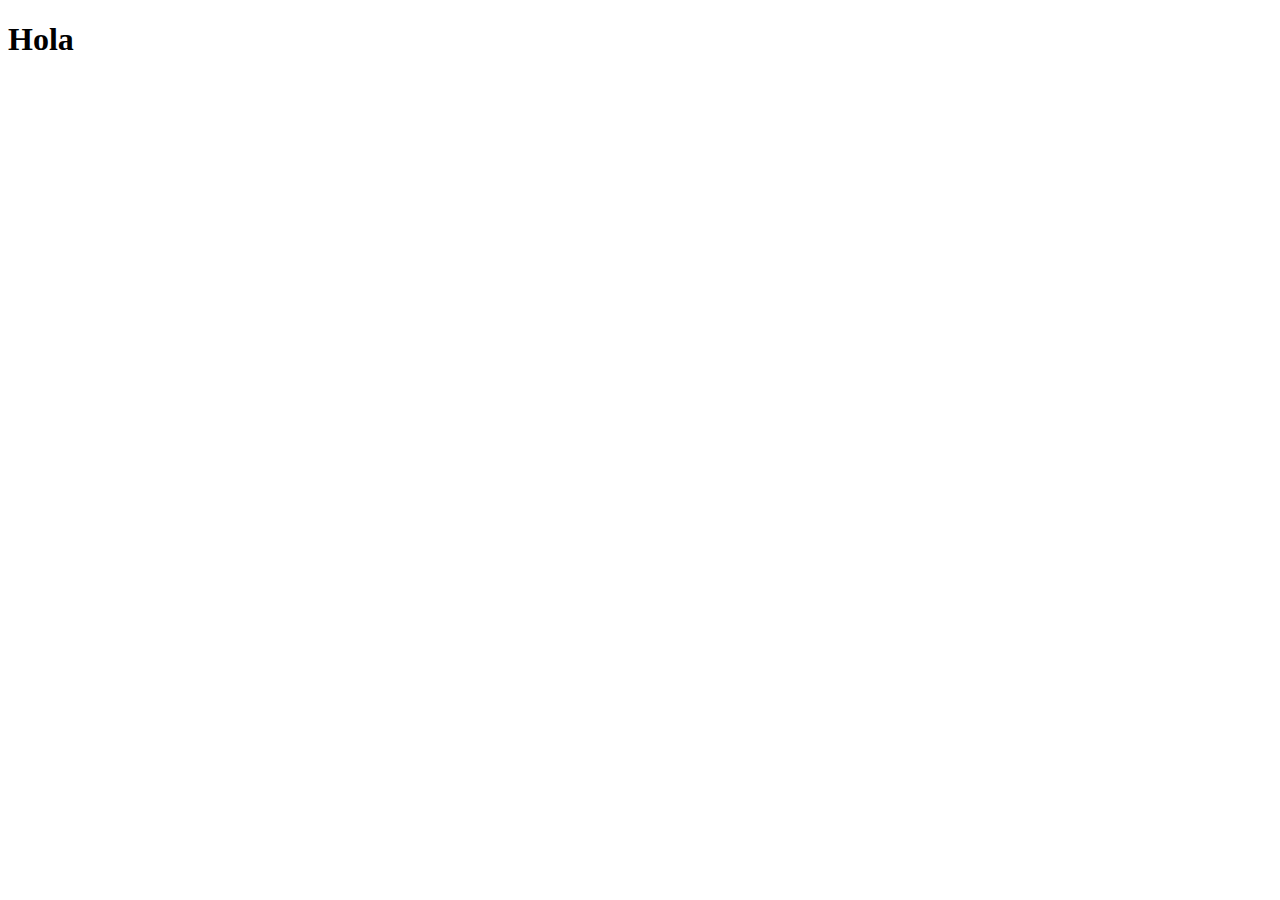
==== index.html @ 93cd81b7 "testing: :test_tube: deploying test" ====
<!DOCTYPE html>
<html lang="en">
<head>
    <meta charset="UTF-8">
    <meta name="viewport" content="width=device-width, initial-scale=1.0">
    <title>Ginbo</title>
    <link rel="stylesheet" href="./mobile.css">
</head>
<body>
   <header></header>
   <main><h1>Hola</h1></main>
   <footer></footer>
</body>
</html>
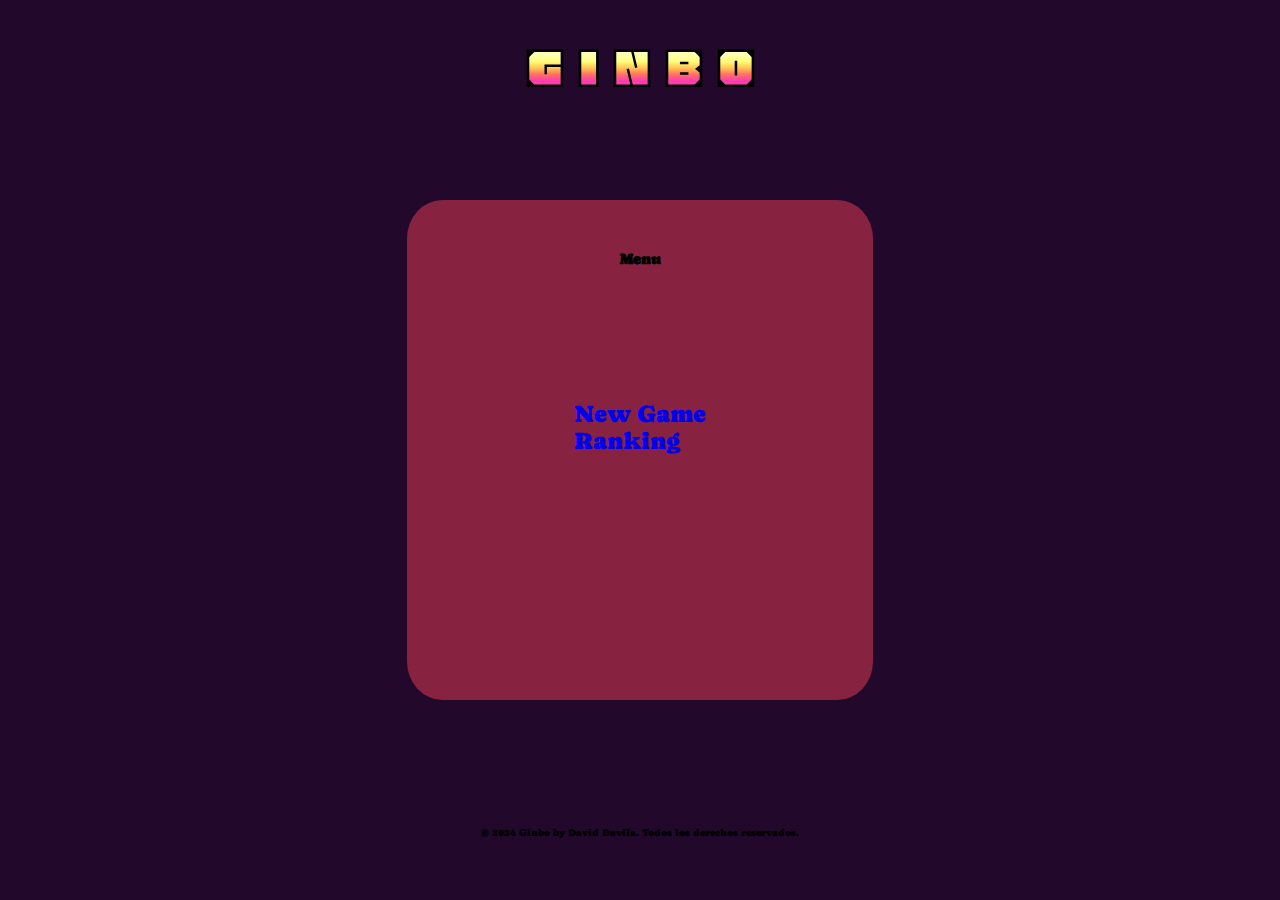
==== commit ea7d16ff: "feature: :sparkles: menu added" ====
--- a/index.html
+++ b/index.html
@@ -1,14 +1,41 @@
 <!DOCTYPE html>
 <html lang="en">
-<head>
-    <meta charset="UTF-8">
-    <meta name="viewport" content="width=device-width, initial-scale=1.0">
+  <head>
+    <meta charset="UTF-8" />
+    <meta name="viewport" content="width=device-width, initial-scale=1.0" />
     <title>Ginbo</title>
-    <link rel="stylesheet" href="./mobile.css">
-</head>
-<body>
-   <header></header>
-   <main><h1>Hola</h1></main>
-   <footer></footer>
-</body>
-</html>+    <link rel="stylesheet" href="./src/mobile.css" />
+    <link rel="preconnect" href="https://fonts.googleapis.com" />
+    <link rel="preconnect" href="https://fonts.gstatic.com" crossorigin />
+    <link
+      href="https://fonts.googleapis.com/css2?family=Caprasimo&family=Honk&display=swap"
+      rel="stylesheet"
+    />
+  </head>
+  <body>
+    <header class="header">
+      <h1 class="header__title">G I N B O</h1>
+    </header>
+
+    <main>
+      <section class="menu">
+        <h2 class="menu__heading">Menu</h2>
+        <nav class="menu__nav">
+          <ul class="menu__ul">
+            <li class="menu__item"><a href="#">New Game</a></li>
+            <li class="menu__item"><a href="#">Ranking</a></li>
+          </ul>
+        </nav>
+      </section>
+      <section class="new-game-form"></section>
+      <section class="ranking"></section>
+      <section class="game"></section>
+
+
+    </main>
+
+    <footer>
+      <p>&copy; 2024 Ginbo by David Davila. Todos los derechos reservados.</p>
+    </footer>
+  </body>
+</html>
--- a/src/mobile.css
+++ b/src/mobile.css
@@ -0,0 +1,133 @@
+:root {
+
+  /*  Fonts   */
+  --title-font: "Honk", system-ui;
+  --primary-font: 'Caprasimo', serif;
+
+  --xs-font-size:0.8rem;
+  --s-font-size:1.2rem;
+  --m-font-size:1.6rem;
+  --l-font-size:2.4rem;
+  --xl-font-size:3.4rem;
+  --xxl-font-size:6.4rem;
+
+
+  /*  Colors  */
+  --color--primary: rgb(34, 9, 44);
+  --color--secondary: rgb(135, 35, 65);
+  --color--terciary: rgb(190, 49, 68);
+  --color--quaternary: rgb(240, 89, 65);
+}
+
+* {
+  box-sizing: border-box;
+  padding: 0;
+  margin: 0;
+}
+
+html {
+  font-size: 62.5%;
+  font-family: var(--primary-font);
+}
+
+.header__title {
+  font-family: var(--title-font);
+  font-size: var(--xxl-font-size);
+  color: var(--color--secondary);
+}
+
+
+
+body {
+  background-color: var(--color--primary);
+  
+}
+
+header {
+  display: flex;
+  flex-flow: row nowrap;
+  justify-content: center;
+  align-items: center;
+  width: 100vw;
+  height: 15vh;
+}
+
+main {
+  display: flex;
+  flex-flow: column nowrap;
+  width: 100vw;
+  height: 70vh;
+  justify-content: center;
+  align-items: center;
+}
+
+footer {
+  display: flex;
+  flex-flow: row nowrap;
+  justify-content: center;
+  align-items: center;
+  width: 100vw;
+  height: 15vh;
+}
+
+ul {
+  list-style: none;
+}
+
+a {
+  text-decoration: none;
+}
+
+
+.hidden{
+  display:  none !important;
+}
+
+.menu {
+  display: flex;
+  flex-flow: column nowrap;
+  justify-content: space-evenly;
+  align-items: center;
+
+  width: 80%;
+  min-width: 30rem;
+  max-width: 470px;
+  height: 80%;
+  border: 2px solid var(--color--primary);
+  border-radius: 8%;
+
+  background-color: var(--color--secondary);
+
+
+}
+
+
+.menu__heading{
+  height: 20%;
+  text-justify: auto;
+}
+
+.menu__nav{
+  height: 50%;
+}
+
+.menu__ul {
+  display: flex;
+  flex-flow: column nowrap;
+  width: 100%;
+  height: 50%;
+}
+
+.menu__item {
+  
+
+  width: 100%;
+
+
+  
+
+  font-size: var(--l-font-size);
+
+  text-decoration: none;
+
+}
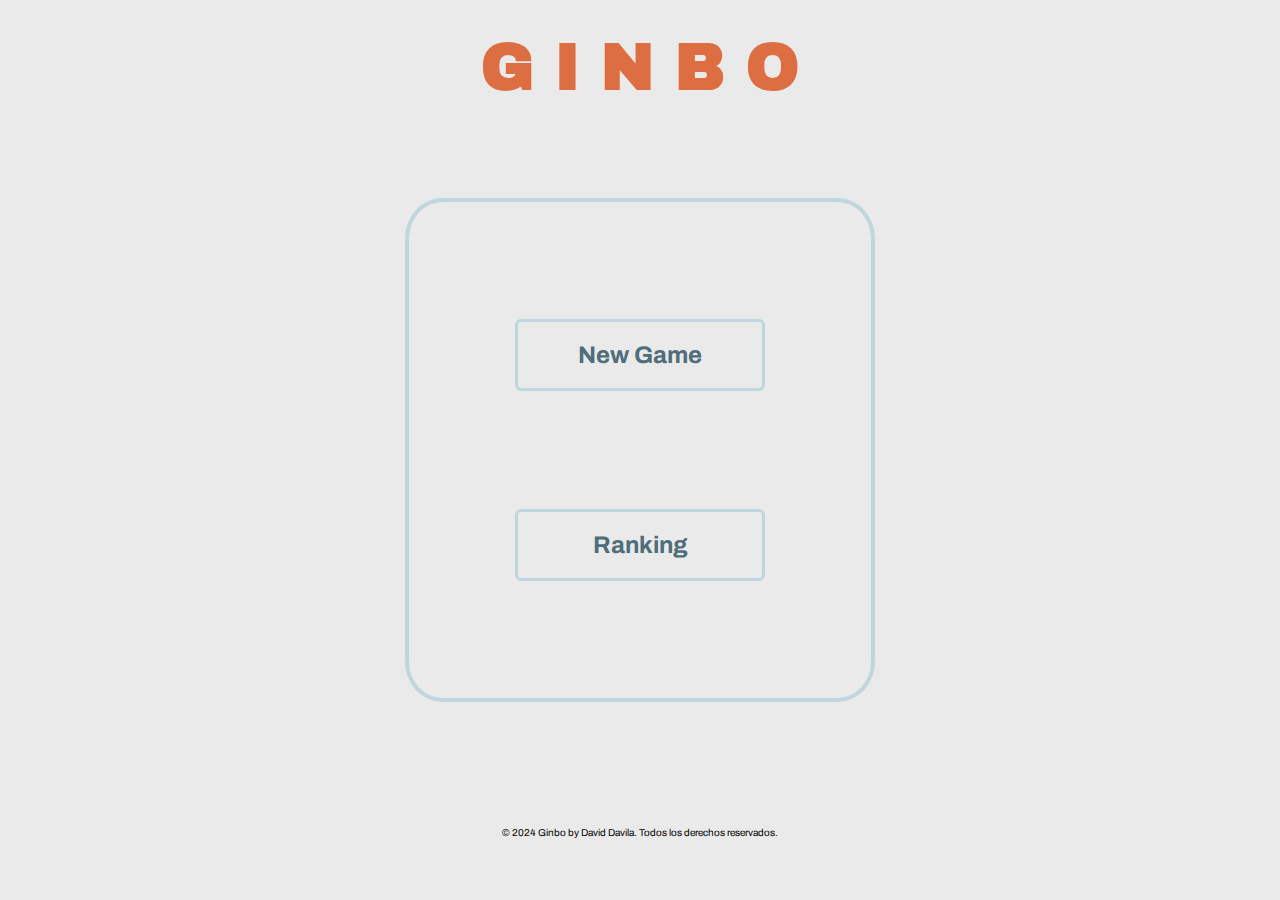
==== commit d82f7cbc: "feature: :lipstick: home and buttons" ====
--- a/index.html
+++ b/index.html
@@ -8,7 +8,7 @@
     <link rel="preconnect" href="https://fonts.googleapis.com" />
     <link rel="preconnect" href="https://fonts.gstatic.com" crossorigin />
     <link
-      href="https://fonts.googleapis.com/css2?family=Caprasimo&family=Honk&display=swap"
+      href="https://fonts.googleapis.com/css2?family=Archivo+Black&family=Archivo:wght@100;200;300;400;500;600;700;800;900&display=swap"
       rel="stylesheet"
     />
   </head>
@@ -19,19 +19,12 @@
 
     <main>
       <section class="menu">
-        <h2 class="menu__heading">Menu</h2>
-        <nav class="menu__nav">
-          <ul class="menu__ul">
-            <li class="menu__item"><a href="#">New Game</a></li>
-            <li class="menu__item"><a href="#">Ranking</a></li>
-          </ul>
-        </nav>
+        <a href="#" class="button menu__button">New Game</a>
+        <a href="#" class="button menu__button">Ranking</a>
       </section>
       <section class="new-game-form"></section>
       <section class="ranking"></section>
       <section class="game"></section>
-
-
     </main>
 
     <footer>
--- a/src/mobile.css
+++ b/src/mobile.css
@@ -1,8 +1,8 @@
 :root {
 
   /*  Fonts   */
-  --title-font: "Honk", system-ui;
-  --primary-font: 'Caprasimo', serif;
+  --primary-font: 'Archivo', sans-serif;
+  --secondary-font: 'Archivo Black', sans-serif;
 
   --xs-font-size:0.8rem;
   --s-font-size:1.2rem;
@@ -10,13 +10,25 @@
   --l-font-size:2.4rem;
   --xl-font-size:3.4rem;
   --xxl-font-size:6.4rem;
+  
+  --primary-font-weight-100:100;
+  --primary-font-weight-200:200;
+  --primary-font-weight-300:300;
+  --primary-font-weight-400:400;
+  --primary-font-weight-500:500;
+  --primary-font-weight-600:600;
+  --primary-font-weight-700:700;
+  --primary-font-weight-800:800;
+  --primary-font-weight-900:900;
+  
 
 
   /*  Colors  */
-  --color--primary: rgb(34, 9, 44);
-  --color--secondary: rgb(135, 35, 65);
-  --color--terciary: rgb(190, 49, 68);
-  --color--quaternary: rgb(240, 89, 65);
+  --color--primary: rgb(234 234 234);
+  --color--secondary: rgb(192 214 223);
+  --color--tertiary: rgb(79 109 122);
+  --color--quaternary: rgb(232 218  178);
+  --color--quinary: rgb(221 110 66);
 }
 
 * {
@@ -30,17 +42,8 @@
   font-family: var(--primary-font);
 }
 
-.header__title {
-  font-family: var(--title-font);
-  font-size: var(--xxl-font-size);
-  color: var(--color--secondary);
-}
-
-
-
 body {
   background-color: var(--color--primary);
-  
 }
 
 header {
@@ -70,6 +73,13 @@
   height: 15vh;
 }
 
+
+.header__title {
+  font-family: var(--secondary-font);
+  font-size: var(--xxl-font-size);
+  color: var(--color--quinary);
+}
+
 ul {
   list-style: none;
 }
@@ -93,41 +103,45 @@
   min-width: 30rem;
   max-width: 470px;
   height: 80%;
-  border: 2px solid var(--color--primary);
+  border: 4px solid var(--color--secondary);
   border-radius: 8%;
+}
+
+.button {
+  position: relative;
+  padding: 20px 50px;
+  text-decoration: none;
+  color: var(--color--tertiary);
+  font-weight: 400;
+}
+
+.menu__button{
+  border: 3px solid var(--color--secondary);
+  z-index: 1;
+  overflow: hidden;
+  border-radius: 6px;
+  width: 250px;
+  text-align: center;
+  font-size: var(--l-font-size);
+  font-weight:var(--primary-font-weight-700);
+}
+
+.menu__button::before{
+  content: "";
+  position: absolute;
+  left: 0;
+  top: -200%;
+
+  width: 100%;
+  height: 200%;
 
   background-color: var(--color--secondary);
-
-
+  border-radius: 50%;
+  transition: all 0.6s ease;
+  z-index: -1;
 }
 
-
-.menu__heading{
-  height: 20%;
-  text-justify: auto;
+.menu__button:hover::before{
+  top: 0;
+  border-radius: 0%;
 }
-
-.menu__nav{
-  height: 50%;
-}
-
-.menu__ul {
-  display: flex;
-  flex-flow: column nowrap;
-  width: 100%;
-  height: 50%;
-}
-
-.menu__item {
-  
-
-  width: 100%;
-
-
-  
-
-  font-size: var(--l-font-size);
-
-  text-decoration: none;
-
-}
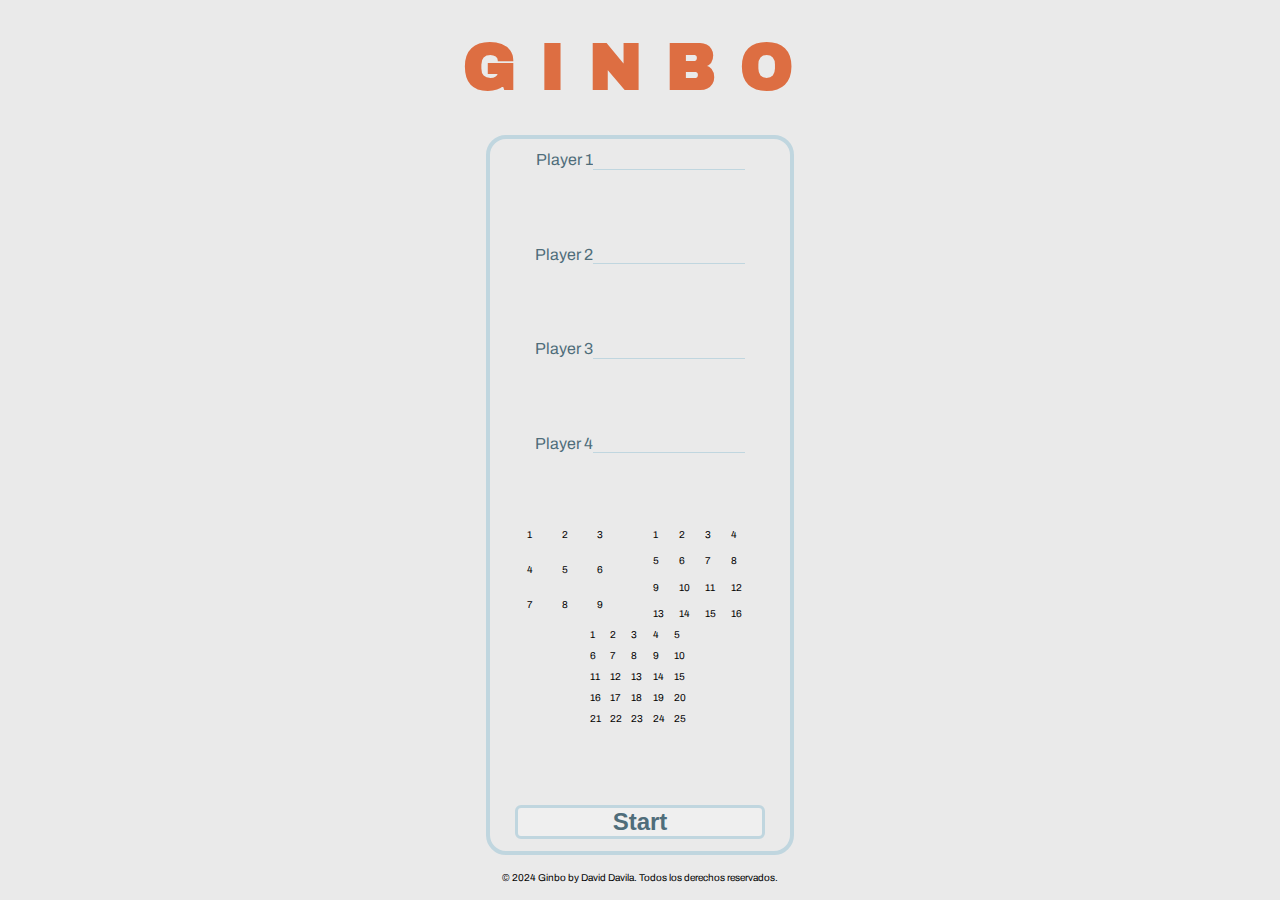
==== commit 98748ea7: "fix: :bug: section, form and ul flex property" ====
--- a/index.html
+++ b/index.html
@@ -4,7 +4,7 @@
     <meta charset="UTF-8" />
     <meta name="viewport" content="width=device-width, initial-scale=1.0" />
     <title>Ginbo</title>
-    <link rel="stylesheet" href="./src/mobile.css" />
+    <link rel="stylesheet" href="./src/styles/mobile.css" />
     <link rel="preconnect" href="https://fonts.googleapis.com" />
     <link rel="preconnect" href="https://fonts.gstatic.com" crossorigin />
     <link
@@ -14,21 +14,111 @@
   </head>
   <body>
     <header class="header">
-      <h1 class="header__title">G I N B O</h1>
+      <h1 class="header__title">GINBO</h1>
     </header>
 
     <main>
-      <section class="menu">
-        <a href="#" class="button menu__button">New Game</a>
-        <a href="#" class="button menu__button">Ranking</a>
+      <section id="menu-section" class="menu-section hidden">
+        <div class="menu">
+          <a href="#" id="menu__new-game-button" class="button menu__button"
+            >New Game</a
+          >
+          <a href="#" class="button menu__button">Ranking</a>
+        </div>
       </section>
-      <section class="new-game-form"></section>
-      <section class="ranking"></section>
+
+      <section id="new-game-form-section"class="new-game-form-section ">
+        <form action="#" id="new-game-form" class="form">
+          <ul class="form__list">
+            <li class="form__item">
+              <label for="input_player1" class="form__label"><span>Player 1</span></label>
+              <input type="text" id="input_player1" class="form__input" required />
+            </li>
+            <li class="form__item">
+              <label for="input_player2" class="form__label"><span>Player 2</span></label>
+              <input type="text" id="input_player2" class="form__input" required />
+            </li>
+            <li class="form__item">
+              <label for="input_player3" class="form__label"><span>Player 3</span></label>
+              <input type="text" id="input_player3" class="form__input" required />
+            </li>
+            <li class="form__item">
+              <label for="input_player4" class="form__label"><span>Player 4</span></label>
+              <input type="text" id="input_player4" class="form__input" required />
+            </li>
+            <li class="form__item boards-container">
+              <div class="board three-board">
+                <div class="three-board__box">1</div>
+                <div class="three-board__box">2</div>
+                <div class="three-board__box">3</div>
+                <div class="three-board__box">4</div>
+                <div class="three-board__box">5</div>
+                <div class="three-board__box">6</div>
+                <div class="three-board__box">7</div>
+                <div class="three-board__box">8</div>
+                <div class="three-board__box">9</div>
+              </div>
+              <div class="board four-board">
+                <div class="four-board__box">1</div>
+                <div class="four-board__box">2</div>
+                <div class="four-board__box">3</div>
+                <div class="four-board__box">4</div>
+                <div class="four-board__box">5</div>
+                <div class="four-board__box">6</div>
+                <div class="four-board__box">7</div>
+                <div class="four-board__box">8</div>
+                <div class="four-board__box">9</div>
+                <div class="four-board__box">10</div>
+                <div class="four-board__box">11</div>
+                <div class="four-board__box">12</div>
+                <div class="four-board__box">13</div>
+                <div class="four-board__box">14</div>
+                <div class="four-board__box">15</div>
+                <div class="four-board__box">16</div>
+              </div>
+              <div class="board five-board">
+                <div class="five-board__box">1</div>
+                <div class="five-board__box">2</div>
+                <div class="five-board__box">3</div>
+                <div class="five-board__box">4</div>
+                <div class="five-board__box">5</div>
+                <div class="five-board__box">6</div>
+                <div class="five-board__box">7</div>
+                <div class="five-board__box">8</div>
+                <div class="five-board__box">9</div>
+                <div class="five-board__box">10</div>
+                <div class="five-board__box">11</div>
+                <div class="five-board__box">12</div>
+                <div class="five-board__box">13</div>
+                <div class="five-board__box">14</div>
+                <div class="five-board__box">15</div>
+                <div class="five-board__box">16</div>
+                <div class="five-board__box">17</div>
+                <div class="five-board__box">18</div>
+                <div class="five-board__box">19</div>
+                <div class="five-board__box">20</div>
+                <div class="five-board__box">21</div>
+                <div class="five-board__box">22</div>
+                <div class="five-board__box">23</div>
+                <div class="five-board__box">24</div>
+                <div class="five-board__box">25</div>
+              </div>
+            </li>
+            <li>
+              <button class="button form__button">Start</button>
+            </li>
+          </ul>
+         
+        </form>
+      </section>
+
+      <section class="ranking hidden"></section>
       <section class="game"></section>
     </main>
 
     <footer>
       <p>&copy; 2024 Ginbo by David Davila. Todos los derechos reservados.</p>
     </footer>
+    <script src="./src/script.js" type="module"></script>
   </body>
 </html>
--- a/src/styles/mobile.css
+++ b/src/styles/mobile.css
@@ -0,0 +1,279 @@
+:root {
+  /*  Fonts   */
+  --primary-font: "Archivo", sans-serif;
+  --secondary-font: "Archivo Black", sans-serif;
+
+  --xs-font-size: 0.8rem;
+  --s-font-size: 1.2rem;
+  --m-font-size: 1.6rem;
+  --l-font-size: 2.4rem;
+  --xl-font-size: 3.4rem;
+  --xxl-font-size: 6.4rem;
+
+  --primary-font-weight-100: 100;
+  --primary-font-weight-200: 200;
+  --primary-font-weight-300: 300;
+  --primary-font-weight-400: 400;
+  --primary-font-weight-500: 500;
+  --primary-font-weight-600: 600;
+  --primary-font-weight-700: 700;
+  --primary-font-weight-800: 800;
+  --primary-font-weight-900: 900;
+
+  /*  Colors  */
+  --color--primary: rgb(234 234 234);
+  --color--secondary: rgb(192 214 223);
+  --color--tertiary: rgb(79 109 122);
+  --color--quaternary: rgb(232 218 178);
+  --color--quinary: rgb(221 110 66);
+}
+
+* {
+  box-sizing: border-box;
+  padding: 0;
+  margin: 0;
+}
+
+html {
+  font-size: 62.5%;
+  font-family: var(--primary-font);
+}
+
+body {
+  background-color: var(--color--primary);
+  display: flex;
+  flex-direction: column;
+  min-height: 100vh;
+}
+
+.hidden {
+  display: none !important;
+}
+
+header {
+  display: flex;
+  justify-content: center;
+  align-items: center;
+  width: 100vw;
+  min-height: 15vh;
+}
+
+main {
+  display: flex;
+  flex-flow: column nowrap;
+  flex: 1;
+  min-height: 80vh;
+  justify-content: center;
+  align-items: center;
+}
+
+footer {
+  display: flex;
+  flex-flow: row nowrap;
+  justify-content: center;
+  align-items: center;
+  width: 100vw;
+  height: 5vh;
+}
+
+/*       header         */
+.header__title {
+  font-family: var(--secondary-font);
+  font-size: var(--xxl-font-size);
+  color: var(--color--quinary);
+  letter-spacing: 24px;
+}
+
+/*       menu section      */
+
+.menu-section {
+  width: 80%;
+  min-width: 300px;
+  max-width: 470px;
+  height: 350px;
+}
+.menu {
+  display: flex;
+  flex-flow: column nowrap;
+  justify-content: space-evenly;
+  align-items: center;
+
+  width: 80%;
+  min-width: 30rem;
+  max-width: 470px;
+  height: 350px;
+  border: 4px solid var(--color--secondary);
+  border-radius: 8%;
+  margin: 0 auto;
+}
+
+.button {
+  position: relative;
+  padding: 20px 50px;
+  text-decoration: none;
+  color: var(--color--tertiary);
+  font-weight: 400;
+}
+
+.menu__button {
+  border: 3px solid var(--color--secondary);
+  z-index: 1;
+  overflow: hidden;
+  border-radius: 6px;
+  width: 250px;
+  text-align: center;
+  font-size: var(--l-font-size);
+  font-weight: var(--primary-font-weight-700);
+}
+
+.menu__button::before {
+  content: "";
+  position: absolute;
+  left: 0;
+  top: -200%;
+
+  width: 100%;
+  height: 200%;
+
+  background-color: var(--color--secondary);
+  border-radius: 50%;
+  transition: all 0.6s ease;
+  z-index: -1;
+}
+
+.menu__button:hover::before {
+  top: 0;
+  border-radius: 0%;
+}
+
+/*   new game form section */
+
+.new-game-form-section {
+  flex: 1;
+  display: flex;  
+  flex-flow: column nowrap;
+  justify-content: center;
+  align-items: center;
+
+  
+  min-width: 300px;
+  max-width: 560px;
+}
+
+.form {
+  flex: 1;
+  display: flex;
+  flex-flow: column nowrap;
+
+  justify-content: center;
+  align-items: center;
+
+  width: 100%;
+  min-height: 100%;
+
+  border: 4px solid var(--color--secondary);
+  border-radius: 20px;
+}
+
+.form__list {
+  flex: 1;
+  display: flex;
+  flex-flow: column nowrap;
+  justify-content: space-between;
+  align-items: center;
+
+  padding: 4%;
+
+  list-style: none;
+}
+
+.form__item {
+  display: flex;
+  justify-content: space-evenly;
+  align-items: baseline;
+  
+}
+
+.form__label {
+  font-size: var(--m-font-size);
+  font-weight: var(--primary-font-weight-400);
+  color: var(--color--tertiary);
+}
+
+.form__input {
+  border: none;
+  border-bottom: 1px solid var(--color--secondary);
+
+  background-color: var(--color--primary);
+  height: 1.6rem;
+  font: var(--s-font-size) var(--primary-font);
+  font-weight: var(--primary-font-weight-200);
+  color: var(--color--tertiary);
+}
+
+.form__input:focus {
+  border: none;
+  border-bottom: 1.5px solid var(--color--secondary);
+}
+
+.form__input:valid {
+  color: var(--color--tertiary);
+  border-color: var(--color--tertiary);
+}
+
+.form__button {
+  border: 3px solid var(--color--secondary);
+  z-index: 1;
+  overflow: hidden;
+  border-radius: 6px;
+  width: 250px;
+  text-align: center;
+  font-size: var(--l-font-size);
+  font-weight: var(--primary-font-weight-700);
+  padding: 0;
+}
+
+.form__button::before {
+  content: "";
+  position: absolute;
+  left: 0;
+  top: -200%;
+
+  width: 100%;
+  height: 200%;
+
+  background-color: var(--color--secondary);
+  border-radius: 50%;
+  transition: all 0.6s ease;
+  z-index: -1;
+}
+
+.form__button:hover::before {
+  top: 0;
+  border-radius: 0%;
+}
+
+/*   new game form section:    Boards    */
+
+.boards-container{
+  display: flex;
+  flex-flow: row wrap;
+
+}
+
+.board{
+  display: grid;
+  gap: 5%;
+  width: 100px;
+  height: 100px;
+}
+
+.three-board{
+  grid-template-columns: repeat(3, auto);
+}
+.four-board{
+  grid-template-columns: repeat(4, auto);
+}
+.five-board{
+  grid-template-columns: repeat(5, auto);
+}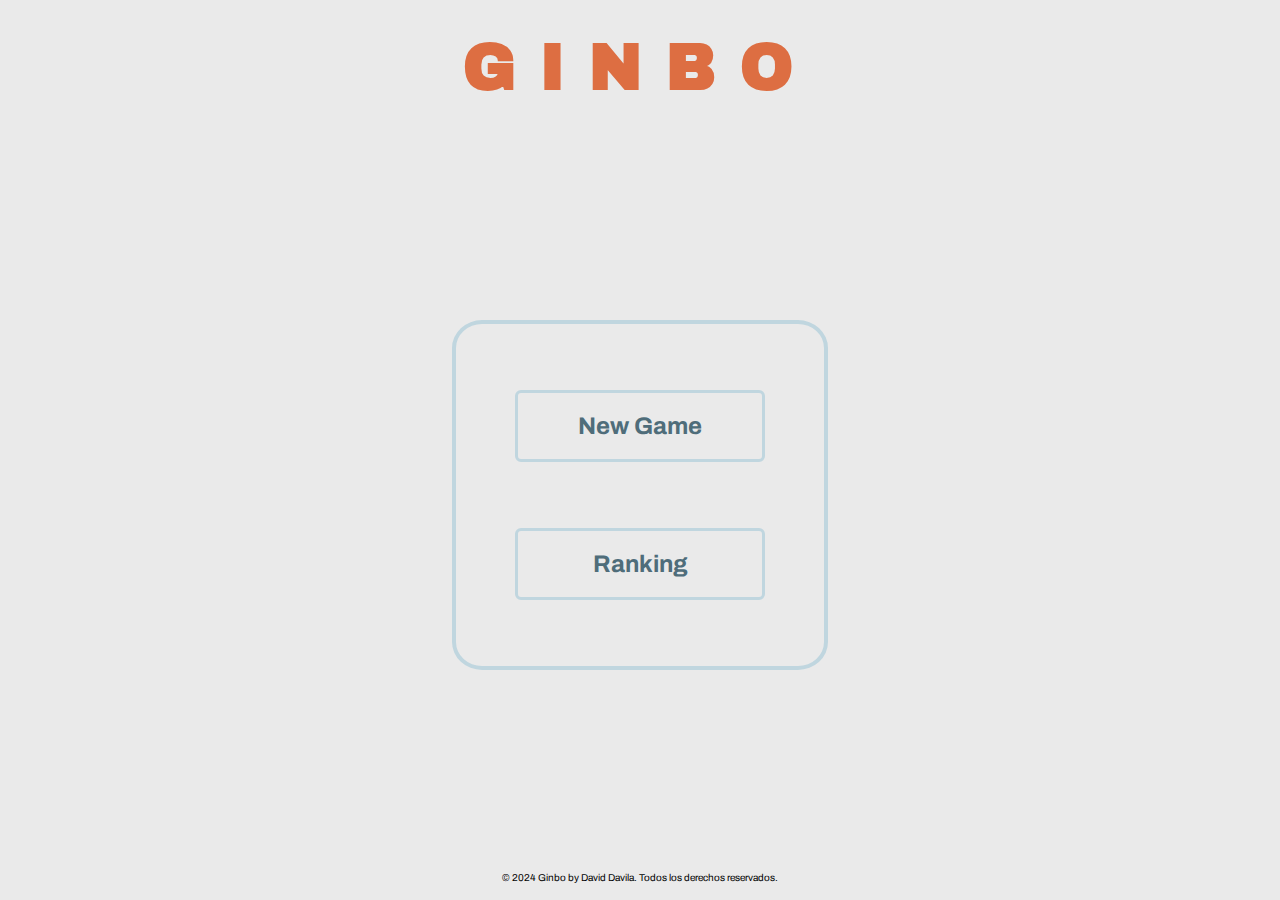
==== commit 36a396e2: "fuature: :lipstick: newGameForm ready" ====
--- a/index.html
+++ b/index.html
@@ -18,7 +18,7 @@
     </header>
 
     <main>
-      <section id="menu-section" class="menu-section hidden">
+      <section id="menu-section" class="menu-section ">
         <div class="menu">
           <a href="#" id="menu__new-game-button" class="button menu__button"
             >New Game</a
@@ -27,88 +27,74 @@
         </div>
       </section>
 
-      <section id="new-game-form-section"class="new-game-form-section ">
+      <section id="new-game-form-section" class="new-game-form-section hidden">
         <form action="#" id="new-game-form" class="form">
           <ul class="form__list">
             <li class="form__item">
-              <label for="input_player1" class="form__label"><span>Player 1</span></label>
-              <input type="text" id="input_player1" class="form__input" required />
+              <label for="input_player1" class="form__label"
+                ><span>Player 1</span></label
+              >
+              <input
+                type="text"
+                id="input_player1"
+                class="form__input"
+                required
+              />
             </li>
             <li class="form__item">
-              <label for="input_player2" class="form__label"><span>Player 2</span></label>
-              <input type="text" id="input_player2" class="form__input" required />
+              <label for="input_player2" class="form__label"
+                ><span>Player 2</span></label
+              >
+              <input
+                type="text"
+                id="input_player2"
+                class="form__input"
+                required
+              />
             </li>
             <li class="form__item">
-              <label for="input_player3" class="form__label"><span>Player 3</span></label>
-              <input type="text" id="input_player3" class="form__input" required />
+              <label for="input_player3" class="form__label"
+                ><span>Player 3</span></label
+              >
+              <input
+                type="text"
+                id="input_player3"
+                class="form__input"
+                required
+              />
             </li>
             <li class="form__item">
-              <label for="input_player4" class="form__label"><span>Player 4</span></label>
-              <input type="text" id="input_player4" class="form__input" required />
+              <label for="input_player4" class="form__label"
+                ><span>Player 4</span></label
+              >
+              <input
+                type="text"
+                id="input_player4"
+                class="form__input"
+                required
+              />
             </li>
-            <li class="form__item boards-container">
-              <div class="board three-board">
-                <div class="three-board__box">1</div>
-                <div class="three-board__box">2</div>
-                <div class="three-board__box">3</div>
-                <div class="three-board__box">4</div>
-                <div class="three-board__box">5</div>
-                <div class="three-board__box">6</div>
-                <div class="three-board__box">7</div>
-                <div class="three-board__box">8</div>
-                <div class="three-board__box">9</div>
-              </div>
-              <div class="board four-board">
-                <div class="four-board__box">1</div>
-                <div class="four-board__box">2</div>
-                <div class="four-board__box">3</div>
-                <div class="four-board__box">4</div>
-                <div class="four-board__box">5</div>
-                <div class="four-board__box">6</div>
-                <div class="four-board__box">7</div>
-                <div class="four-board__box">8</div>
-                <div class="four-board__box">9</div>
-                <div class="four-board__box">10</div>
-                <div class="four-board__box">11</div>
-                <div class="four-board__box">12</div>
-                <div class="four-board__box">13</div>
-                <div class="four-board__box">14</div>
-                <div class="four-board__box">15</div>
-                <div class="four-board__box">16</div>
-              </div>
-              <div class="board five-board">
-                <div class="five-board__box">1</div>
-                <div class="five-board__box">2</div>
-                <div class="five-board__box">3</div>
-                <div class="five-board__box">4</div>
-                <div class="five-board__box">5</div>
-                <div class="five-board__box">6</div>
-                <div class="five-board__box">7</div>
-                <div class="five-board__box">8</div>
-                <div class="five-board__box">9</div>
-                <div class="five-board__box">10</div>
-                <div class="five-board__box">11</div>
-                <div class="five-board__box">12</div>
-                <div class="five-board__box">13</div>
-                <div class="five-board__box">14</div>
-                <div class="five-board__box">15</div>
-                <div class="five-board__box">16</div>
-                <div class="five-board__box">17</div>
-                <div class="five-board__box">18</div>
-                <div class="five-board__box">19</div>
-                <div class="five-board__box">20</div>
-                <div class="five-board__box">21</div>
-                <div class="five-board__box">22</div>
-                <div class="five-board__box">23</div>
-                <div class="five-board__box">24</div>
-                <div class="five-board__box">25</div>
+            <li class="form__item">
+              <div class="board-size-container">
+                <div>
+                  <input type="radio" id="three-board" name="board-size" value="3"/>
+                  <label for="three-board">3x3</label>
+                </div>
+                
+                <div>
+                  <input type="radio" id="four-board" name="board-size" value="4">
+                  <label for="four-board">4x4</label>
+                </div>
+                <div>
+                  <input type="radio" id="five-board" name="board-size" value="5" checked required>
+                  <label for="five-board">5x5</label>
+                </div>
               </div>
             </li>
             <li>
               <button class="button form__button">Start</button>
             </li>
           </ul>
-         
         </form>
       </section>
 
--- a/src/styles/mobile.css
+++ b/src/styles/mobile.css
@@ -179,7 +179,7 @@
   flex: 1;
   display: flex;
   flex-flow: column nowrap;
-  justify-content: space-between;
+  justify-content: space-around;
   align-items: center;
 
   padding: 4%;
@@ -189,9 +189,12 @@
 
 .form__item {
   display: flex;
+  flex-flow: row nowrap;
   justify-content: space-evenly;
   align-items: baseline;
-  
+  align-self: stretch;
+  gap: 12px;
+  margin-top: 16px;
 }
 
 .form__label {
@@ -231,6 +234,7 @@
   font-size: var(--l-font-size);
   font-weight: var(--primary-font-weight-700);
   padding: 0;
+  height: 80px;
 }
 
 .form__button::before {
@@ -255,25 +259,32 @@
 
 /*   new game form section:    Boards    */
 
-.boards-container{
-  display: flex;
-  flex-flow: row wrap;
-
-}
-
-.board{
-  display: grid;
-  gap: 5%;
-  width: 100px;
-  height: 100px;
-}
-
-.three-board{
-  grid-template-columns: repeat(3, auto);
-}
-.four-board{
-  grid-template-columns: repeat(4, auto);
-}
-.five-board{
-  grid-template-columns: repeat(5, auto);
-}+.board-size-container{
+  flex: 1;
+  display: flex;
+  justify-content: space-evenly;
+  align-items: stretch; 
+}
+
+.board-size-container input[type="radio"] {
+ display: none;
+}
+
+.board-size-container div label{
+  font-family: var(--primary-font);
+  font-size: var(--m-font-size);
+  font-weight: var(--primary-font-weight-400);
+  color: var(--color--tertiary);
+}
+
+.board-size-container div input[type="radio"]:checked + label{
+  font-size: var(--l-font-size);
+  font-weight: var(--primary-font-weight-400);
+  text-shadow: 1px 1px var(--color--secondary);
+  border-bottom: 2px solid var(--color--secondary);
+
+}
+
+
+
+
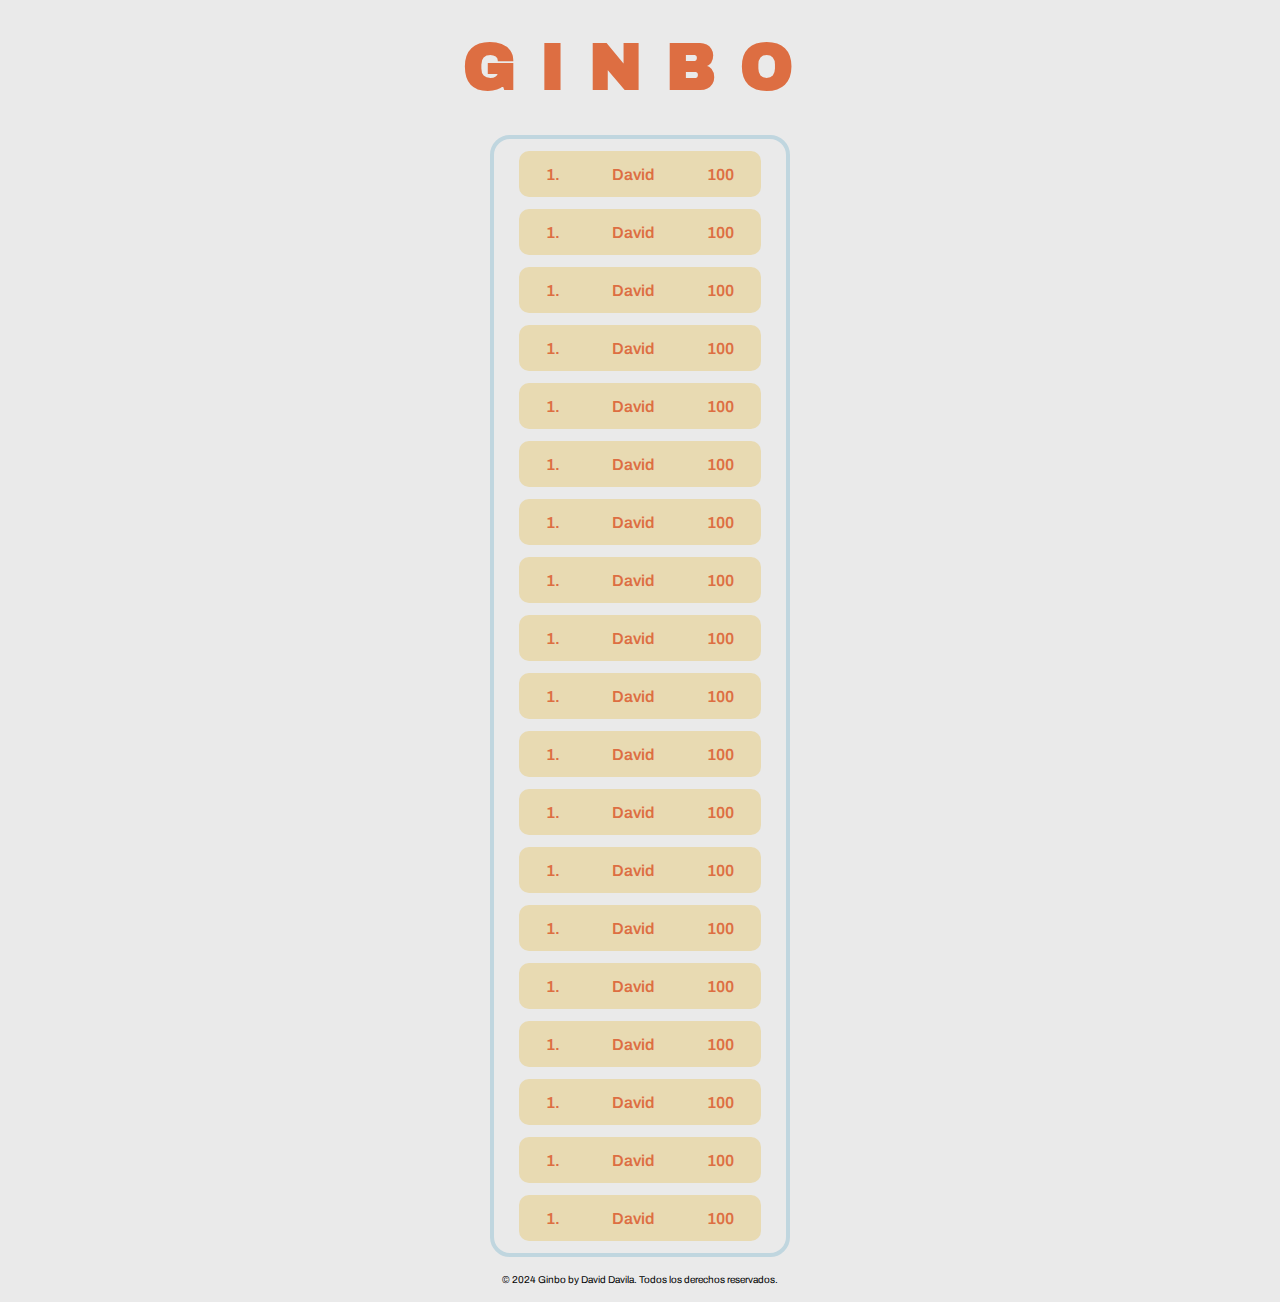
==== commit 27dfd259: "feature: :lipstick: ranking section, list and items" ====
--- a/index.html
+++ b/index.html
@@ -18,7 +18,7 @@
     </header>
 
     <main>
-      <section id="menu-section" class="menu-section ">
+      <section id="menu-section" class="menu-section hidden">
         <div class="menu">
           <a href="#" id="menu__new-game-button" class="button menu__button"
             >New Game</a
@@ -98,8 +98,106 @@
         </form>
       </section>
 
-      <section class="ranking hidden"></section>
-      <section class="game"></section>
+      <section id="ranking-section" class="ranking-section">
+        <ul class="ranking__list">
+          <li class="ranking__item">
+            <span class="ranking__rank">1.</span>
+            <span class="ranking__player">David</span>
+            <span class="ranking__points">100</span>
+          </li>
+          <li class="ranking__item">
+            <span class="ranking__rank">1.</span>
+            <span class="ranking__player">David</span>
+            <span class="ranking__points">100</span>
+          </li>
+          <li class="ranking__item">
+            <span class="ranking__rank">1.</span>
+            <span class="ranking__player">David</span>
+            <span class="ranking__points">100</span>
+          </li>
+          <li class="ranking__item">
+            <span class="ranking__rank">1.</span>
+            <span class="ranking__player">David</span>
+            <span class="ranking__points">100</span>
+          </li>
+          <li class="ranking__item">
+            <span class="ranking__rank">1.</span>
+            <span class="ranking__player">David</span>
+            <span class="ranking__points">100</span>
+          </li>
+          <li class="ranking__item">
+            <span class="ranking__rank">1.</span>
+            <span class="ranking__player">David</span>
+            <span class="ranking__points">100</span>
+          </li>
+          <li class="ranking__item">
+            <span class="ranking__rank">1.</span>
+            <span class="ranking__player">David</span>
+            <span class="ranking__points">100</span>
+          </li>
+          <li class="ranking__item">
+            <span class="ranking__rank">1.</span>
+            <span class="ranking__player">David</span>
+            <span class="ranking__points">100</span>
+          </li>
+          <li class="ranking__item">
+            <span class="ranking__rank">1.</span>
+            <span class="ranking__player">David</span>
+            <span class="ranking__points">100</span>
+          </li>
+          <li class="ranking__item">
+            <span class="ranking__rank">1.</span>
+            <span class="ranking__player">David</span>
+            <span class="ranking__points">100</span>
+          </li>
+          <li class="ranking__item">
+            <span class="ranking__rank">1.</span>
+            <span class="ranking__player">David</span>
+            <span class="ranking__points">100</span>
+          </li>
+          <li class="ranking__item">
+            <span class="ranking__rank">1.</span>
+            <span class="ranking__player">David</span>
+            <span class="ranking__points">100</span>
+          </li>
+          <li class="ranking__item">
+            <span class="ranking__rank">1.</span>
+            <span class="ranking__player">David</span>
+            <span class="ranking__points">100</span>
+          </li>
+          <li class="ranking__item">
+            <span class="ranking__rank">1.</span>
+            <span class="ranking__player">David</span>
+            <span class="ranking__points">100</span>
+          </li>
+          <li class="ranking__item">
+            <span class="ranking__rank">1.</span>
+            <span class="ranking__player">David</span>
+            <span class="ranking__points">100</span>
+          </li>
+          <li class="ranking__item">
+            <span class="ranking__rank">1.</span>
+            <span class="ranking__player">David</span>
+            <span class="ranking__points">100</span>
+          </li>
+          <li class="ranking__item">
+            <span class="ranking__rank">1.</span>
+            <span class="ranking__player">David</span>
+            <span class="ranking__points">100</span>
+          </li>
+          <li class="ranking__item">
+            <span class="ranking__rank">1.</span>
+            <span class="ranking__player">David</span>
+            <span class="ranking__points">100</span>
+          </li>
+          <li class="ranking__item">
+            <span class="ranking__rank">1.</span>
+            <span class="ranking__player">David</span>
+            <span class="ranking__points">100</span>
+          </li>
+        </ul>
+      </section>
+      <section class="game-section hidden"></section>
     </main>
 
     <footer>
--- a/src/styles/mobile.css
+++ b/src/styles/mobile.css
@@ -285,6 +285,59 @@
 
 }
 
-
-
-
+/*          Ranking Section        */ 
+
+.ranking-section{
+  flex: 1;
+  display: flex;  
+  flex-flow: column nowrap;
+  justify-content: center;
+  align-items: center;
+
+  min-width: 300px;
+  max-width: 560px;
+}
+
+.ranking__list{
+  flex: 1;
+  display: flex;
+  flex-flow: column nowrap;
+  justify-content: center;
+  align-items: center;
+  align-self: stretch;
+
+  gap: 12px;
+
+  min-height: 100%;
+  padding: 4%;
+  
+  border: 4px solid var(--color--secondary);
+  border-radius: 20px;
+
+  list-style: none;
+}
+
+.ranking__list::-webkit-scrollbar{
+  width: 0;
+}
+
+.ranking__item{
+  display: flex;
+  flex-direction: row;
+  justify-content: space-around;
+  align-items: center;
+  width: 90%;
+  height: 46px;
+  background-color: var(--color--quaternary);
+  border-radius: 10px;
+  
+}
+
+.ranking__item span {
+  color: var(--color--quinary);
+  font-size: var(--m-font-size);
+  font-weight: 600;
+}
+
+
+
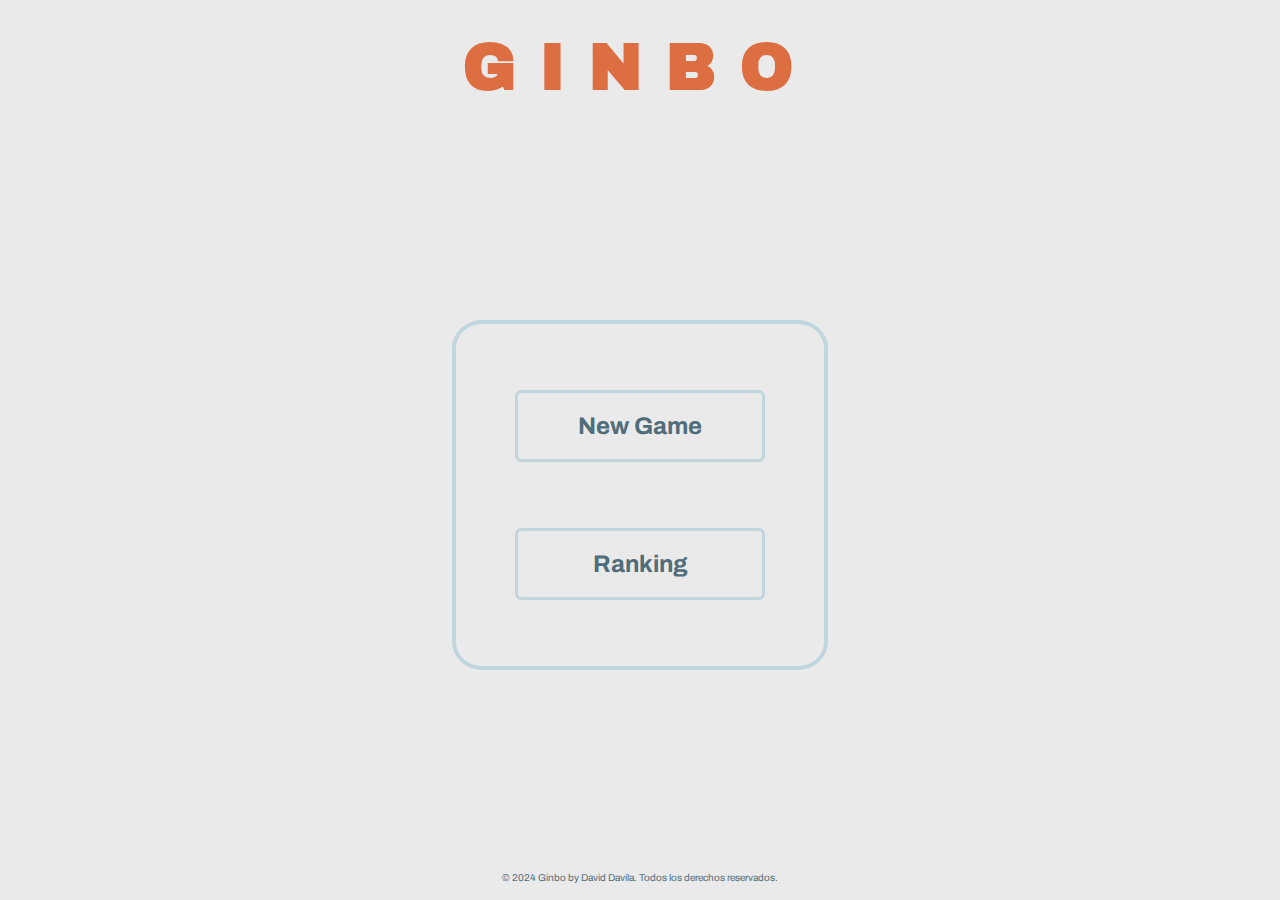
==== commit c0229cd6: "feature: :lipstick: game section almost completed" ====
--- a/index.html
+++ b/index.html
@@ -18,7 +18,7 @@
     </header>
 
     <main>
-      <section id="menu-section" class="menu-section hidden">
+      <section id="menu-section" class="menu-section">
         <div class="menu">
           <a href="#" id="menu__new-game-button" class="button menu__button"
             >New Game</a
@@ -77,16 +77,33 @@
             <li class="form__item">
               <div class="board-size-container">
                 <div>
-                  <input type="radio" id="three-board" name="board-size" value="3"/>
+                  <input
+                    type="radio"
+                    id="three-board"
+                    name="board-size"
+                    value="3"
+                  />
                   <label for="three-board">3x3</label>
                 </div>
-                
+
                 <div>
-                  <input type="radio" id="four-board" name="board-size" value="4">
+                  <input
+                    type="radio"
+                    id="four-board"
+                    name="board-size"
+                    value="4"
+                  />
                   <label for="four-board">4x4</label>
                 </div>
                 <div>
-                  <input type="radio" id="five-board" name="board-size" value="5" checked required>
+                  <input
+                    type="radio"
+                    id="five-board"
+                    name="board-size"
+                    value="5"
+                    checked
+                    required
+                  />
                   <label for="five-board">5x5</label>
                 </div>
               </div>
@@ -98,7 +115,7 @@
         </form>
       </section>
 
-      <section id="ranking-section" class="ranking-section">
+      <section id="ranking-section" class="ranking-section hidden">
         <ul class="ranking__list">
           <li class="ranking__item">
             <span class="ranking__rank">1.</span>
@@ -197,7 +214,110 @@
           </li>
         </ul>
       </section>
-      <section class="game-section hidden"></section>
+      <section class="game-section hidden">
+        <div class="game-container">
+          <div class="current-number">
+            <span>n</span>
+          </div>
+          <div id="game-board" class="game-board">
+            <div class="game-board__box">1</div>
+            <div class="game-board__box">2</div>
+            <div class="game-board__box">3</div>
+            <div class="game-board__box">4</div>
+            <div class="game-board__box">5</div>
+            <div class="game-board__box">6</div>
+            <div class="game-board__box">7</div>
+            <div class="game-board__box">8</div>
+            <div class="game-board__box">9</div>
+            <div class="game-board__box">10</div>
+            <div class="game-board__box">11</div>
+            <div class="game-board__box">12</div>
+            <div class="game-board__box">13</div>
+            <div class="game-board__box">14</div>
+            <div class="game-board__box">15</div>
+            <div class="game-board__box">16</div>
+            <div class="game-board__box">17</div>
+            <div class="game-board__box">18</div>
+            <div class="game-board__box">19</div>
+            <div class="game-board__box">20</div>
+            <div class="game-board__box">21</div>
+            <div class="game-board__box">22</div>
+            <div class="game-board__box">23</div>
+            <div class="game-board__box">24</div>
+            <div class="game-board__box">25</div>
+            <div class="game-board__box">26</div>
+            <div class="game-board__box">27</div>
+            <div class="game-board__box">28</div>
+            <div class="game-board__box">29</div>
+            <div class="game-board__box">30</div>
+            <div class="game-board__box">31</div>
+            <div class="game-board__box">32</div>
+            <div class="game-board__box">33</div>
+            <div class="game-board__box">34</div>
+            <div class="game-board__box">35</div>
+            <div class="game-board__box">36</div>
+            <div class="game-board__box">37</div>
+            <div class="game-board__box">38</div>
+            <div class="game-board__box">39</div>
+            <div class="game-board__box">40</div>
+            <div class="game-board__box">41</div>
+            <div class="game-board__box">42</div>
+            <div class="game-board__box">43</div>
+            <div class="game-board__box">44</div>
+            <div class="game-board__box">45</div>
+            <div class="game-board__box">46</div>
+            <div class="game-board__box">47</div>
+            <div class="game-board__box">48</div>
+            <div class="game-board__box">49</div>
+            <div class="game-board__box">50</div>
+          </div>
+        </div>
+        <div class="players-container">
+          <div class="radio-container">
+            <input
+            type="radio"
+            class="radio-player"
+            id="player1"
+            name="current-player"
+            value="1"
+            checked
+            required
+            />
+            <label for="player1">jugador 1</label>
+            <input
+            type="radio"
+            class="radio-player"
+            id="player2"
+            name="current-player"
+            value="2"
+            />
+            <label for="player2">jugador 2</label>
+            <input
+            type="radio"
+            class="radio-player"
+            id="player3"
+            name="current-player"
+            value="3"
+            />
+            <label for="player3">jugador 3</label>
+            <input
+            type="radio"
+            class="radio-player"
+            id="player4"
+            name="current-player"
+            value="4"
+            />
+            <label for="player4">jugador 4</label>
+            
+          </div>
+          
+          <div id="player-info" class="player-info">
+           <div class="board-container">
+            player board
+          </div>
+           <div class="score-container">player score</div>
+          </div>     
+      </section>
     </main>
 
     <footer>
--- a/src/styles/mobile.css
+++ b/src/styles/mobile.css
@@ -37,6 +37,7 @@
 html {
   font-size: 62.5%;
   font-family: var(--primary-font);
+  color: var(--color--tertiary);
 }
 
 body {
@@ -150,12 +151,11 @@
 
 .new-game-form-section {
   flex: 1;
-  display: flex;  
-  flex-flow: column nowrap;
-  justify-content: center;
-  align-items: center;
-
-  
+  display: flex;
+  flex-flow: column nowrap;
+  justify-content: center;
+  align-items: center;
+
   min-width: 300px;
   max-width: 560px;
 }
@@ -259,37 +259,36 @@
 
 /*   new game form section:    Boards    */
 
-.board-size-container{
+.board-size-container {
   flex: 1;
   display: flex;
   justify-content: space-evenly;
-  align-items: stretch; 
+  align-items: stretch;
 }
 
 .board-size-container input[type="radio"] {
- display: none;
-}
-
-.board-size-container div label{
+  display: none;
+}
+
+.board-size-container div label {
   font-family: var(--primary-font);
   font-size: var(--m-font-size);
   font-weight: var(--primary-font-weight-400);
   color: var(--color--tertiary);
 }
 
-.board-size-container div input[type="radio"]:checked + label{
+.board-size-container div input[type="radio"]:checked + label {
   font-size: var(--l-font-size);
   font-weight: var(--primary-font-weight-400);
   text-shadow: 1px 1px var(--color--secondary);
   border-bottom: 2px solid var(--color--secondary);
-
-}
-
-/*          Ranking Section        */ 
-
-.ranking-section{
-  flex: 1;
-  display: flex;  
+}
+
+/*          Ranking Section        */
+
+.ranking-section {
+  flex: 1;
+  display: flex;
   flex-flow: column nowrap;
   justify-content: center;
   align-items: center;
@@ -298,7 +297,7 @@
   max-width: 560px;
 }
 
-.ranking__list{
+.ranking__list {
   flex: 1;
   display: flex;
   flex-flow: column nowrap;
@@ -310,18 +309,18 @@
 
   min-height: 100%;
   padding: 4%;
-  
+
   border: 4px solid var(--color--secondary);
   border-radius: 20px;
 
   list-style: none;
 }
 
-.ranking__list::-webkit-scrollbar{
+.ranking__list::-webkit-scrollbar {
   width: 0;
 }
 
-.ranking__item{
+.ranking__item {
   display: flex;
   flex-direction: row;
   justify-content: space-around;
@@ -330,7 +329,6 @@
   height: 46px;
   background-color: var(--color--quaternary);
   border-radius: 10px;
-  
 }
 
 .ranking__item span {
@@ -339,5 +337,130 @@
   font-weight: 600;
 }
 
-
-
+/*    Game Section    */
+
+.game-section {
+  flex: 1;
+  align-self: stretch;
+  display: flex;
+  flex-flow: column nowrap;
+  justify-content: space-between;
+  align-items: center;
+
+  padding: 12 px;
+}
+
+.game-section .game-container {
+  flex: 1;
+  align-self: center;
+  display: flex;
+  flex-direction: column;
+  justify-content: center;
+  width: 90%;
+  gap: 8px;
+}
+
+.game-section .players-container {
+  flex: 1;
+  align-self: stretch;
+}
+
+.current-number {
+  width: 100%;
+  min-height: 30px;
+  font-size: var(--l-font-size);
+  display: flex;
+  justify-content: center;
+  align-items: center;
+}
+
+.current-number span {
+  display: inline-block;
+  height: inherit;
+  color: var(--color--tertiary);
+  font-weight: var(--primary-font-weight-600);
+  text-shadow: 2px 2px 2px var(--color--secondary);
+}
+
+.game-board {
+  flex: 5;
+  display: grid;
+  grid-template-columns: repeat(10, 1fr);
+  grid-template-rows: repeat(5, auto);
+  gap: 5px;
+}
+
+.game-board__box {
+  width: 100%;
+  height: 100%;
+  border-radius: 6%;
+  border: 2px solid var(--color--tertiary);
+  display: flex;
+  justify-content: center;
+  align-items: center;
+}
+
+/*  players container  */
+.players-container {
+  display: flex;
+  flex-direction: row;
+  gap: 8%;
+  justify-content: space-evenly;
+  align-items: center;
+  padding: 12px;
+  border: 2px solid var(--color--secondary);
+  margin: 4%;
+}
+
+.players-container .radio-container {
+  display: flex;
+  flex: 1;
+  align-self: stretch;
+  flex-flow: column nowrap;
+  justify-content: space-evenly;
+  gap: 2px;
+  border-right: 2px solid var(--color--secondary);
+}
+
+
+.players-container .radio-container label {
+  flex: 1;
+  display: flex;
+  justify-content: center;
+  align-items: center;
+
+  font-size: var(--s-font-size);
+  font-weight: var(--primary-font-weight-600);
+}
+.players-container .radio-container input[type="radio"] {
+  display: none;
+}
+
+.players-container .radio-container input[type="radio"]:checked + label {
+  font-size: var(--m-font-size);
+  font-weight: var(--primary-font-weight-400);
+  text-shadow: 1px 1px var(--color--secondary);
+  border-bottom: 2px solid var(--color--secondary);
+}
+
+.players-container .player-info {
+  flex: 2;
+  align-self: stretch;
+  display: flex;
+  flex-direction: column;
+  align-items: stretch;
+  justify-content: center;
+  gap: 3%;
+}
+
+.player-info .board-container{
+  flex: 6;
+
+}
+
+.player-info .score-container{
+  flex: 1;
+  display: flex;
+  justify-content: center;
+  align-items: center;
+}
